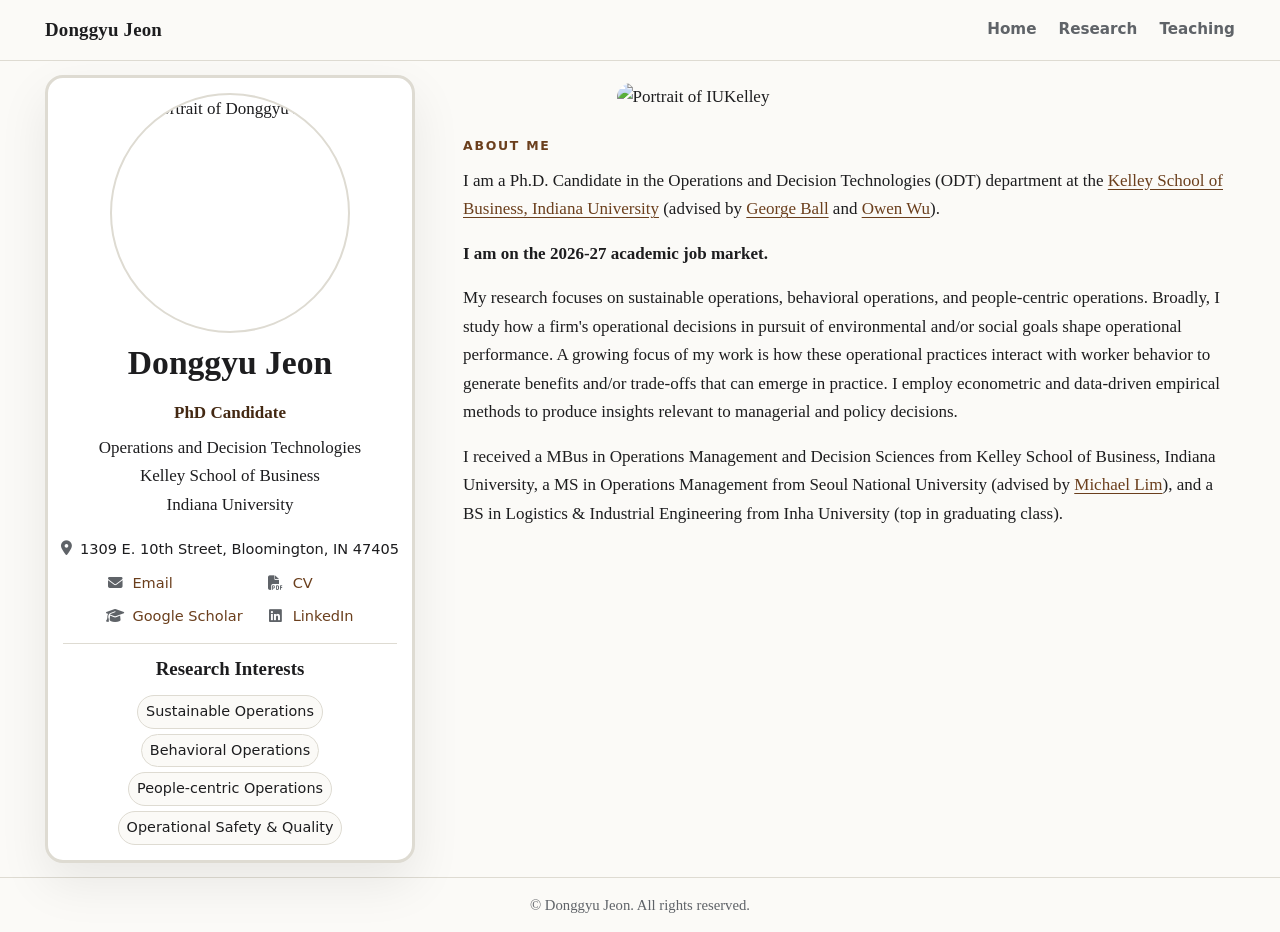
==== index.html @ 04188753 "Add files via upload" ====
<!doctype html>
<html lang="en">
<head>
  <meta charset="utf-8">
  <meta name="viewport" content="width=device-width, initial-scale=1">
  <meta name="google-site-verification" content="pufh_SvVPBR8MTpUoHnnyNUAm93OOTKPel-WEnBpqVw">
  <title>Donggyu Jeon | Indiana Kelley</title>
  <meta name="description" content="I am a Ph.D. Candidate in the Operations and Decision Technologies (ODT) department at the Kelley School of Business, Indiana University.">
  <meta name="author" content="Donggyu Jeon">
  <meta name="robots" content="index, follow">
  <link rel="canonical" href="https://jeon-donggyu.github.io/">
  <meta property="og:locale" content="en-US">
  <meta property="og:site_name" content="Donggyu Jeon">
  <meta property="og:title" content="Donggyu Jeon | Indiana Kelley">
  <meta property="og:description" content="Research, teaching, and CV of Donggyu Jeon, Ph.D. Candidate at the Kelley School of Business, Indiana University.">
  <meta property="og:type" content="website">
  <meta property="og:url" content="https://jeon-donggyu.github.io/">
  <meta property="og:image" content="https://jeon-donggyu.github.io/assets/img/profile.png">

  <link rel="icon" type="image/png" sizes="96x96" href="https://jeon-donggyu.github.io/assets/img/profile.png">
  <link rel="stylesheet" href="https://cdnjs.cloudflare.com/ajax/libs/font-awesome/6.5.1/css/all.min.css">
  <link rel="stylesheet" href="assets/css/styles.css">
  
  <!-- <script type="application/ld+json">
  {
    "@context": "https://schema.org",
    "@type": "WebSite",
    "@id": "https://jeon-donggyu.github.io/#website",
    "url": "https://jeon-donggyu.github.io/",
    "name": "Donggyu Jeon",
    "alternateName": [
      "Jeon, Donggyu"
    ]
  }
  </script> -->

  <script type="application/ld+json">
  {
    "@context": "https://schema.org",
    "@type": "Person",
    "@id": "https://jeon-donggyu.github.io/#person",
    "name": "Donggyu Jeon",
    "url": "https://jeon-donggyu.github.io/",
    "image": "https://jeon-donggyu.github.io/assets/img/profile.png",
    "jobTitle": "Ph.D. Candidate",
    "description": "Ph.D. Candidate in the Operations and Decision Technologies department at the Kelley School of Business, Indiana University.",
    "affiliation": {
      "@type": "CollegeOrUniversity",
      "name": "Indiana University",
      "url": "https://kelley.iu.edu/index.html"
    },
    "sameAs": [
      "https://scholar.google.com/citations?user=BOpmwdIAAAAJ&hl=en",
      "https://www.linkedin.com/in/donggyu-jeon-35aa60219/"
    ]
  }
  </script>
</head>
<body class="home-page">
  <a class="skip-link" href="#main">Skip to main content</a>

  <header class="site-header">
    <div class="container nav-wrap">
      <a class="brand" href="index.html" aria-label="Home" style="font-family: 'Times New Roman', Times, serif !important;">Donggyu Jeon</a>
      <button class="nav-toggle" aria-expanded="false" aria-controls="site-nav">Menu</button>
      <nav id="site-nav" class="site-nav" aria-label="Main navigation">
        <a href="index.html">Home</a>
        <a href="research.html">Research</a>
        <a href="teaching.html">Teaching</a>
        <!-- <a href="resources.html">Resources</a> -->
        <!-- <a href="cv.html">CV</a> -->
        <!-- <a href="contact.html">Contact</a> -->
      </nav>
    </div>
  </header>

  <main id="main">
    <section class="hero section">
      <div class="container hero-grid">
        <div class="profile-card">
          <img
            src="assets/img/profile.png"
            alt="Portrait of Donggyu Jeon"
            class="profile-photo"
          >

          <h1 style="font-family: 'Times New Roman', Times, serif !important;"> Donggyu Jeon </h1>
          <p class="subtitle">PhD Candidate</p>

          <p class="affiliation">
            Operations and Decision Technologies <br>
            Kelley School of Business <br>
            Indiana University
          </p>

          <div class="profile-contact" aria-label="Contact and professional links">
            <p class="profile-address">
              <i class="fa-solid fa-location-dot" aria-hidden="true"></i>
              <span>1309 E. 10th Street, Bloomington, IN 47405</span>
            </p>

            <div class="profile-links-grid">

              <!-- First row -->
              <a href="mailto:djeon93@iu.edu">
                <i class="fa-solid fa-envelope" aria-hidden="true"></i>
                <span>Email</span>
              </a>

              <a href="assets/files/Jeon_CV.pdf"
                target="_blank"
                rel="noopener">
                <i class="fa-solid fa-file-pdf" aria-hidden="true"></i>
                <span>CV</span>
              </a>

              <!-- Second row -->
              <a href="https://scholar.google.com/citations?user=BOpmwdIAAAAJ&hl=en&oi=ao"
                target="_blank"
                rel="noopener">
                <i class="fa-solid fa-graduation-cap" aria-hidden="true"></i>
                <span>Google Scholar</span>
              </a>

              <a href="https://www.linkedin.com/in/donggyu-jeon-35aa60219/"
                target="_blank"
                rel="noopener">
                <i class="fa-brands fa-linkedin" aria-hidden="true"></i>
                <span>LinkedIn</span>
              </a>

            </div>
          </div>

          <div class="profile-interests" aria-labelledby="profile-interests-title">
            <h2 id="profile-interests-title">Research Interests</h2>

            <ul class="tag-list profile-interest-list">
              <li>Sustainable Operations</li>
              <li>Behavioral Operations</li>
              <li>People-centric Operations</li>
              <li>Operational Safety &amp; Quality</li>
            </ul>
          </div>
        </div>

        <div class="intro-copy">
          <!-- <img src="assets/img/Kelley-Entrance.jpg" alt="Portrait of IUKelley" class="kelley-photo"> -->
          <img src="assets/img/iu-sample.jpg" alt="Portrait of IUKelley" class="kelley-photo">
          <p class="eyebrow">About Me</p>
          <!-- <h2>I study [short, plain-English description of your research agenda].</h2> -->
          <p>
            I am a Ph.D. Candidate in the Operations and Decision Technologies (ODT) department at the
            <a href="https://kelley.iu.edu/index.html" target="_blank">Kelley School of Business, Indiana University</a>
            (advised by <a href="https://kelley.iu.edu/faculty-research/faculty-directory/profile.html?id=GPBALL" target="_blank">George Ball</a> and <a href="https://kelley.iu.edu/faculty-research/faculty-directory/profile.html?id=OWENWU" target="_blank">Owen Wu</a>). 
            <p> <strong> I am on the 2026-27 academic job market. </strong> </p>
          </p>
          <p>
            My research focuses on sustainable operations, behavioral operations, and people-centric operations. 
            Broadly, I study how a firm's operational decisions in pursuit of environmental and/or social goals shape operational performance.
            A growing focus of my work is how these operational practices interact with worker behavior to generate benefits and/or trade-offs that can emerge in practice. 
            I employ econometric and data-driven empirical methods to produce insights relevant to managerial and policy decisions.
          </p>
          <p>
            I received a MBus in Operations Management and Decision Sciences from Kelley School of Business, Indiana University, 
            a MS in Operations Management from Seoul National University (advised by <a href="https://sites.google.com/view/milim" target="_blank">Michael Lim</a>), 
            and a BS in Logistics & Industrial Engineering from Inha University (top in graduating class).
          </p>
          <!-- <div class="button-row">
            <a class="button" href="research.html">View research</a>
            <a class="button button-secondary" href="assets/files/cv.pdf">Download CV</a>
          </div> -->
        </div>
      </div>
    </section>
    
    <!-- <section class="section section-muted home-bottom">
      <div class="container home-news-center">
        <h2>Recent and Upcoming</h2>

        <ul class="news-list">
          <li>
            <time datetime="2026-11">Nov 2026:</time>
            Presenting at 2026 INFORMS Annual Meeting.
          </li>

          <li>
            <time datetime="2026-08">August 2026:</time>
            New working paper posted on SSRN.
          </li>

          <li>
            <time datetime="2026-05">May 2026:</time>
            Teaching [Course Name].
          </li>
        </ul>
      </div>
    </section> -->
  </main>

  <footer class="site-footer">
    <div class="container footer-wrap">
      <p>&copy; <span id="year"></span> Donggyu Jeon. All rights reserved.</p>
      <!-- <p><a href="mailto:djeon93@iu.edu">djeon93@iu.edu</a></p> -->
    </div>
  </footer>

  <script src="assets/js/main.js"></script>
</body>
</html>
---- assets/css/styles.css ----
:root {
  --bg: #fbfaf7;
  --panel: #ffffff;
  --text: #1d1d1f;
  --muted: #5f6368;
  --line: #dedbd2;
  --accent: #6b3f1d;
  --accent-dark: #432812;
  --accent-soft: #f0e5d8;
  --max-width: 1190px;
  --radius: 18px;
  --shadow: 0 20px 50px rgba(0, 0, 0, 0.08);
}

* {
  box-sizing: border-box;
}

html {
  scroll-behavior: smooth;
}

body {
  margin: 0;
  background: var(--bg);
  color: var(--text);
  font-family: Cambria, "Times New Roman", Times, serif;
  font-size: 17px;
  line-height: 1.68;
}

img {
  max-width: 100%;
  display: block;
}

.kelley-photo {
    width: 100%;          /* Reduces the width (Adjust this percentage to scale it up or down) */
    max-width: 465px;    /* Puts a hard ceiling on how large it can grow on big screens */
    margin: 0.5rem auto 1.5rem auto; /* Centers the image if it's smaller than the column */
    border-radius: 15px;  /* Optional: gives it those clean, soft corners like your profile card */
}

a {
  color: var(--accent);
  text-underline-offset: 0.18em;
}

a:hover {
  color: var(--accent-dark);
}

.container {
  width: min(100% - 32px, var(--max-width));
  margin-inline: auto;
}

.narrow {
  max-width: 820px;
}

.section-muted {
  background: #f3efe7;
  border-block: 1px solid var(--line);
}

.skip-link {
  position: absolute;
  left: -999px;
  top: 8px;
  z-index: 999;
  background: var(--text);
  color: #fff;
  padding: 8px 12px;
  border-radius: 8px;
}

.skip-link:focus {
  left: 8px;
}

.site-header {
  position: sticky;
  top: 0;
  z-index: 20;
  background: rgba(251, 250, 247, 0.92);
  backdrop-filter: blur(14px);
  border-bottom: 1px solid var(--line);
}

.nav-wrap {
  display: flex;
  align-items: center;
  justify-content: space-between;
  min-height: 60px;
  gap: 24px;
}

.brand {
  font-weight: 700;
  font-size: 1.18rem;
  color: var(--text);
  text-decoration: none;
  letter-spacing: 0.01em;
}

.site-nav {
  display: flex;
  align-items: center;
  gap: 22px;
  font-family: ui-sans-serif, system-ui, -apple-system, BlinkMacSystemFont, "Segoe UI", sans-serif;
  font-size: 0.95rem;
}

.site-nav a {
  color: var(--muted);
  text-decoration: none;
  font-weight: 600;
}

.site-nav a:hover,
.site-nav a[aria-current="page"] {
  color: var(--accent-dark);
}

.nav-toggle {
  display: none;
  border: 1px solid var(--line);
  background: var(--panel);
  border-radius: 999px;
  padding: 8px 12px;
  font: inherit;
}

.hero {
  padding-top: 21px;
}

.section {
  padding: 14px 0;
}

.hero-grid {
  display: grid;
  grid-template-columns: 330px 1fr;
  gap: 56px;
  align-items: center;
}

.profile-card {
  background: var(--panel);
  border: 3px solid var(--line);
  border-radius: var(--radius);
  padding: 15px;
  box-shadow: var(--shadow);
  text-align: center;
}

.profile-photo {
  width: 240px;
  height: 240px;
  object-fit: cover;
  border-radius: 50%;
  margin: 0 auto 10px;
  border: 2px solid var(--line);
}

h1,
h2,
h3 {
  line-height: 1.2;
  margin: 0 0 16px;
}

h1 {
  font-size: clamp(1.5rem, 4vw, 2.1rem);
}

h2 {
  font-size: clamp(1.45rem, 2.5vw, 2.05rem);
}

h3 {
  font-size: 1.18rem;
}

p {
  margin: 0 0 16px;
}

.subtitle {
  color: var(--accent-dark);
  font-weight: 700;
  margin-bottom: 6px;
}

.affiliation {
    white-space: nowrap;
}
.lead,
.paper-meta {
  margin-bottom: 1px;
  font-size: 0.96rem;
}
.small-text {
  color: var(--muted);
}

.lead {
  font-size: 1.15rem;
  margin-bottom: 36px;
}

.eyebrow {
  color: var(--accent);
  font-family: ui-sans-serif, system-ui, -apple-system, BlinkMacSystemFont, "Segoe UI", sans-serif;
  font-size: 0.78rem;
  letter-spacing: 0.14em;
  text-transform: uppercase;
  font-weight: 800;
  margin-bottom: 10px;
}

.icon-row,
.button-row,
.paper-links {
  display: flex;
  flex-wrap: wrap;
  justify-content: center;
  gap: 10px;
  margin-top: 18px;
}

.icon-row a,
.paper-links a {
  display: inline-flex;
  align-items: center;
  justify-content: center;
  min-height: 34px;
  padding: 5px 10px;
  border: 1px solid var(--line);
  border-radius: 999px;
  background: var(--bg);
  font-family: ui-sans-serif, system-ui, -apple-system, BlinkMacSystemFont, "Segoe UI", sans-serif;
  font-size: 0.85rem;
  text-decoration: none;
}

.button {
  display: inline-flex;
  align-items: center;
  justify-content: center;
  min-height: 44px;
  padding: 10px 16px;
  border-radius: 999px;
  background: var(--accent);
  color: #fff;
  text-decoration: none;
  font-family: ui-sans-serif, system-ui, -apple-system, BlinkMacSystemFont, "Segoe UI", sans-serif;
  font-weight: 700;
}

.button:hover {
  color: #fff;
  background: var(--accent-dark);
}

.button-secondary {
  background: transparent;
  color: var(--accent-dark);
  border: 1px solid var(--accent);
}

.button-secondary:hover {
  background: var(--accent-soft);
  color: var(--accent-dark);
}

.two-column,
.contact-grid {
  display: grid;
  grid-template-columns: 1fr 1fr;
  gap: 48px;
}

.tag-list {
  list-style: none;
  display: flex;
  flex-wrap: wrap;
  gap: 10px;
  padding: 0;
  margin: 16px 0 0;
}

.tag-list li {
  background: var(--panel);
  border: 1px solid var(--line);
  border-radius: 999px;
  padding: 8px 12px;
  font-family: ui-sans-serif, system-ui, -apple-system, BlinkMacSystemFont, "Segoe UI", sans-serif;
  font-size: 0.92rem;
}

.compact-list,
.news-list {
  padding-left: 1.2rem;
  margin: 0;
}

.compact-list li,
.news-list li {
  margin-bottom: 3px;
}

.news-list time {
  font-weight: 700;
  color: var(--accent-dark);
}

.quote-card,
.info-card,
.cv-note,
.paper {
  background: var(--panel);
  border: 1px solid var(--line);
  border-radius: var(--radius);
  padding: 24px;
}

.quote-card {
  font-size: 1.2rem;
  box-shadow: var(--shadow);
}

.paper-section {
  margin-top: 44px;
}

.paper {
  margin-top: 18px;
}

.paper-links {
  justify-content: flex-start;
  list-style: none;
  padding: 0;
  margin: 12px 0 16px;
}

.status {
  color: var(--accent-dark);
  font-weight: 700;
}

details {
  border-top: 1px solid var(--line);
  padding-top: 12px;
}

summary {
  cursor: pointer;
  color: var(--accent-dark);
  font-weight: 700;
}

.card-list {
  display: grid;
  gap: 18px;
}

blockquote {
  border-left: 4px solid var(--accent);
  margin: 0;
  padding-left: 18px;
  color: var(--muted);
}

address {
  font-style: normal;
}

code {
  background: var(--accent-soft);
  border-radius: 6px;
  padding: 2px 5px;
}

.site-footer {
  border-top: 1px solid var(--line);
  padding: 15px 0;
  color: var(--muted);
}

.footer-wrap {
  display: flex;
  justify-content: center;
  gap: 16px;
  flex-wrap: wrap;
  font-size: 0.92rem;
  text-align: center;
}

.footer-wrap p {
  margin: 0;
}

@media (max-width: 760px) {
  body {
    font-size: 16px;
  }

  .section {
    padding: 44px 0;
  }

  .nav-wrap {
    min-height: 64px;
  }

  .nav-toggle {
    display: inline-flex;
  }

  .site-nav {
    position: absolute;
    top: 60px;
    left: 16px;
    right: 16px;
    display: none;
    flex-direction: column;
    align-items: stretch;
    gap: 0;
    background: var(--panel);
    border: 1px solid var(--line);
    border-radius: 14px;
    padding: 8px;
    box-shadow: var(--shadow);
  }

  .site-nav.open {
    display: flex;
  }

  .site-nav a {
    padding: 10px 12px;
    border-radius: 10px;
  }

  .site-nav a:hover,
  .site-nav a[aria-current="page"] {
    background: var(--accent-soft);
  }

  .hero-grid,
  .two-column,
  .contact-grid {
    grid-template-columns: 1fr;
    gap: 28px;
  }

  
  .profile-card {
    max-width: 380px;
    margin-inline: auto;
  }
}

/* Compact research page layout */

.research-page {
  padding-top: 9px;
  padding-bottom: 26px;
}

.research-page .narrow {
  max-width: 1014px;
}

.research-page h1 {
  font-size: clamp(2.1rem, 3.2vw, 2.60rem);
  margin-bottom: 14px;
}

.research-page .paper-section {
  margin-top: 17px;
}

.research-page h1 + .paper-section {
  margin-top: 10px;
}

.research-page .paper-section h2 {
  font-size: clamp(1.05rem, 2.2vw, 1.71rem);
  margin-bottom: 1px;
}

.research-page .work-progress h2 {
  margin-bottom: 9px;
}

.research-page .work-progress .compact-list li {
  margin-bottom: 3px;
}

.research-page .work-progress .compact-list li:last-child {
  margin-bottom: 1px;
}

.research-page .paper {
  margin-top: 11px;
  padding: 16px 20px;
  border-radius: 14px;
}

.research-page .paper h3 {
  font-size: 1.21rem;
  line-height: 1.18;
  margin-bottom: 5px;
}


.research-page .paper-meta {
  font-size: 1.03rem;
  line-height: 1.31;
  margin-bottom: 5px;
}

.research-page .paper-links {
  display: inline-flex;
  margin: 6px 6px 0 0;
  gap: 6px;
  vertical-align: middle;
}

.research-page .paper-links a {
  min-height: 28px;
  padding: 3px 9px;
  font-size: 0.73rem;
}

.research-page .paper details {
  display: inline-block;
  margin: 6px 0 0;
  padding: 0;
  border-top: 0;
  vertical-align: middle;
}

.research-page .paper summary {
  display: inline-flex;
  align-items: center;
  min-height: 28px;
  padding: 3px 9px;
  border: 1px solid var(--line);
  border-radius: 999px;
  background: var(--bg);
  color: var(--accent);
  font-family: ui-sans-serif, system-ui, -apple-system, BlinkMacSystemFont, "Segoe UI", sans-serif;
  font-size: 0.75rem;
  font-weight: 500;
  line-height: 1.2;
  cursor: pointer;
}

.research-page .paper summary::-webkit-details-marker {
  display: none;
}

.research-page .paper summary::before {
  content: "+";
  margin-right: 6px;
  font-weight: 700;
}

.research-page .paper details[open] {
  display: block;
  margin-top: 10px;
  padding-top: 10px;
  border-top: 1px solid var(--line);
}

.research-page .paper details[open] summary {
  margin-bottom: 8px;
}

.research-page .paper details[open] summary::before {
  content: "-";
}

.research-page .paper details p {
  font-size: 0.97rem;
  line-height: 1.45;
}

@media (max-width: 760px) {
  .research-page {
    padding-top: 26px;
    padding-bottom: 36px;
  }

  .research-page .paper {
    padding: 14px 16px;
  }
}

.research-page .compact-list li {
  font-size: 1.03rem;
  line-height: 1.65;
}

.research-page .paper-notes {
  margin: 10px 0 6px;
  padding-left: 1.98rem;
  font-size: 0.97rem;
  line-height: 1.27;
  color: var(--muted);
}

.research-page .paper-notes li {
  margin-bottom: 5px;
}

/* Profile contact block on home page */

@media (min-width: 761px) {
  .hero-grid {
    grid-template-columns: 370px 1fr;
    gap: 48px;
  }
}

.profile-contact {
  width: 100%;
  max-width: 100%;
  margin: 16px auto 0;
  text-align: center;
  font-family: ui-sans-serif, system-ui, -apple-system, BlinkMacSystemFont, "Segoe UI", sans-serif;
  font-size: 0.91rem;
  line-height: 1.8;
}

.profile-address {
  display: flex;
  align-items: center;
  justify-content: center;
  gap: 8px;
  margin: 0 0 8px;
  color: var(--text);
  white-space: nowrap;
}

.profile-contact a {
  display: inline-flex;
  align-items: center;
  justify-content: center;
  gap: 8px;
  color: var(--accent);
  text-decoration: none;
  font-weight: 500;
}

.profile-contact a:hover {
  color: var(--accent-dark);
  text-decoration: underline;
}

.profile-contact i {
  width: 1rem;
  text-align: center;
  color: var(--muted);
}

.profile-links-grid {
  display: grid;
  grid-template-columns: max-content max-content;
  justify-content: center;
  column-gap: 24px;
  row-gap: 7px;
  margin-top: 3px;
}

.profile-links-grid a {
  justify-content: flex-start;
}

.profile-links-grid i {
  width: 18px;
  flex-shrink: 0;
  text-align: center;
}

@media (max-width: 760px) {
  .profile-address {
    white-space: normal;
  }
}

/* Compact teaching page layout */

.teaching-page {
  padding-top: 9px;
  padding-bottom: 26px;
}

.teaching-page .narrow {
  max-width: 950px;
}

.teaching-page h1 {
  font-size: clamp(2.1rem, 3.2vw, 2.60rem);
  margin-bottom: 12px;
}

.teaching-page .card-list {
  gap: 12px;
}

.teaching-page .info-card {
  padding: 16px 20px;
  border-radius: 14px;
}

.teaching-page .info-card h2 {
  font-size: 1.33rem;
  line-height: 1.11;
  margin-bottom: 10px;
}

.teaching-page .info-card p {
  font-size: 1.03rem;
  line-height: 1.5;
  margin-bottom: 6px;
}

.teaching-page .info-card p:last-child {
  margin-top: 8px;
  margin-bottom: 0;
  line-height: 1.45;
}

.teaching-page .paper-section {
  margin-top: 28px;
}

.teaching-page .paper-section h2 {
  font-size: clamp(1.45rem, 2.2vw, 1.80rem);
  margin-bottom: 8px;
}

.teaching-page .tag-list {
  margin-top: 8px;
  gap: 6px;
}

.teaching-page .tag-list li {
  padding: 5px 10px;
  font-size: 0.90rem;
  line-height: 1.35;
}

.teaching-page blockquote {
  font-size: 0.98rem;
  line-height: 1.8;
  padding-left: 30px;
}

@media (max-width: 760px) {
  .teaching-page {
    padding-top: 26px;
    padding-bottom: 36px;
  }

  .teaching-page .info-card {
    padding: 14px 16px;
  }
}

.home-bottom {
  padding-top: 44px;
  padding-bottom: 44px;
}

.home-bottom h2 {
  margin-bottom: 1px;
}

.home-bottom .news-list li {
  margin-bottom: 8px;
}

/* Home page: profile-card research interests */

.home-page .profile-interests {
  margin-top: 14px;
  padding-top: 14px;
  border-top: 1px solid var(--line);
}

.home-page .profile-interests h2 {
  margin-bottom: 14px;
  font-size: 1.18rem;
}

.home-page .profile-interest-list {
  justify-content: center;
  gap: 5px;
  margin: 0px;
}

.home-page .profile-interest-list li {
  background: var(--bg);
  padding: 5px 8px;
  font-size: 0.90rem;
  line-height: 1.51;
}


/* Home page: centered Recent and Upcoming section */

.home-page .home-news-center {
  display: flex;
  flex-direction: column;
  align-items: center;
  text-align: center;
}

.home-page .home-news-center .news-list {
  width: min(100%, 500px);
  margin: auto;
  text-align: left;
}

.home-page .hero-grid {
  align-items: start;
}

@media (max-width: 760px) {
  .home-page .profile-interests {
    margin-top: 20px;
    padding-top: 18px;
  }

  .home-page .home-news-center .news-list {
    width: 100%;
  }
}
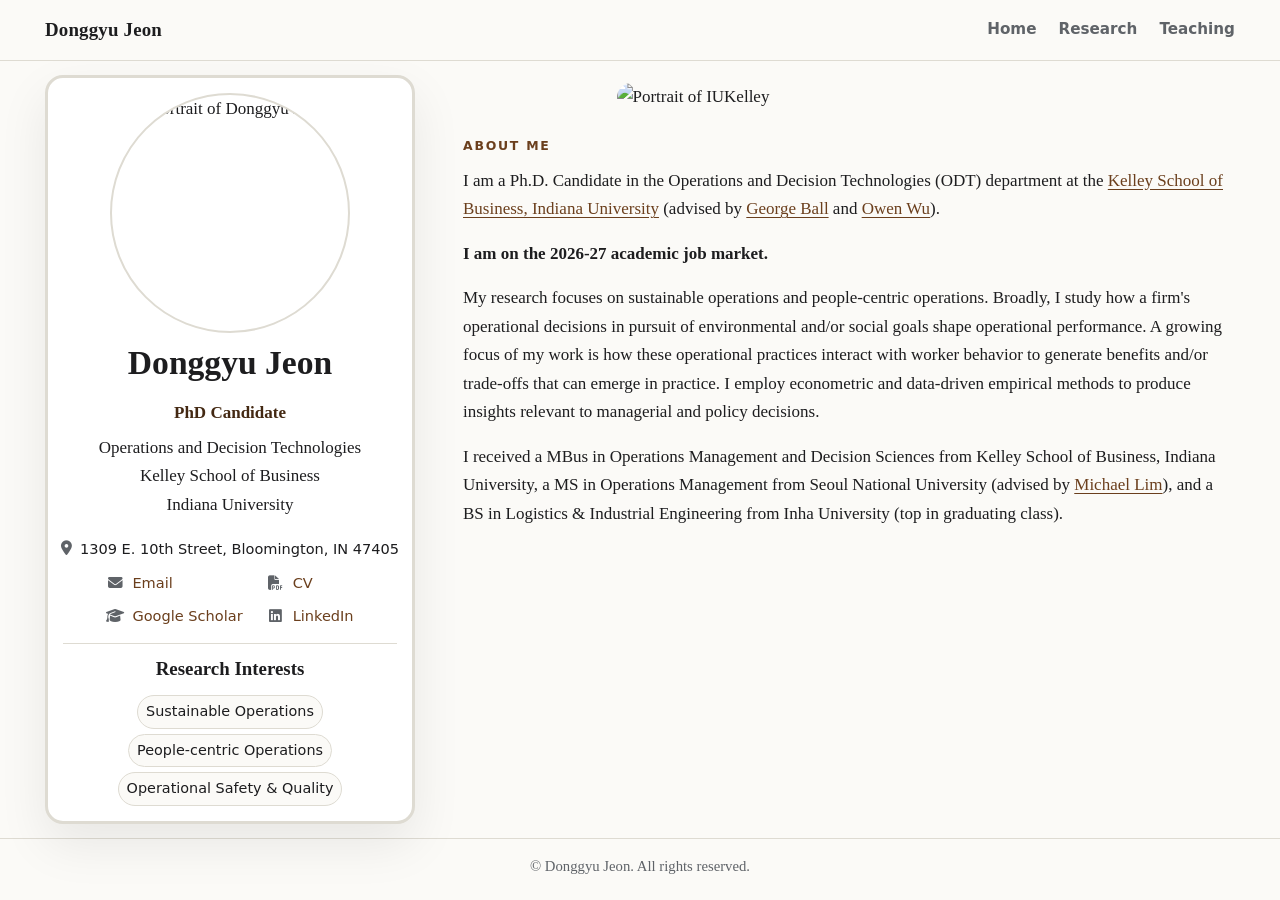
==== commit 3a773406: "Add files via upload" ====
--- a/index.html
+++ b/index.html
@@ -137,7 +137,7 @@
 
             <ul class="tag-list profile-interest-list">
               <li>Sustainable Operations</li>
-              <li>Behavioral Operations</li>
+              <!-- <li>Behavioral Operations</li> -->
               <li>People-centric Operations</li>
               <li>Operational Safety &amp; Quality</li>
             </ul>
@@ -156,7 +156,7 @@
             <p> <strong> I am on the 2026-27 academic job market. </strong> </p>
           </p>
           <p>
-            My research focuses on sustainable operations, behavioral operations, and people-centric operations. 
+            My research focuses on sustainable operations and people-centric operations. 
             Broadly, I study how a firm's operational decisions in pursuit of environmental and/or social goals shape operational performance.
             A growing focus of my work is how these operational practices interact with worker behavior to generate benefits and/or trade-offs that can emerge in practice. 
             I employ econometric and data-driven empirical methods to produce insights relevant to managerial and policy decisions.
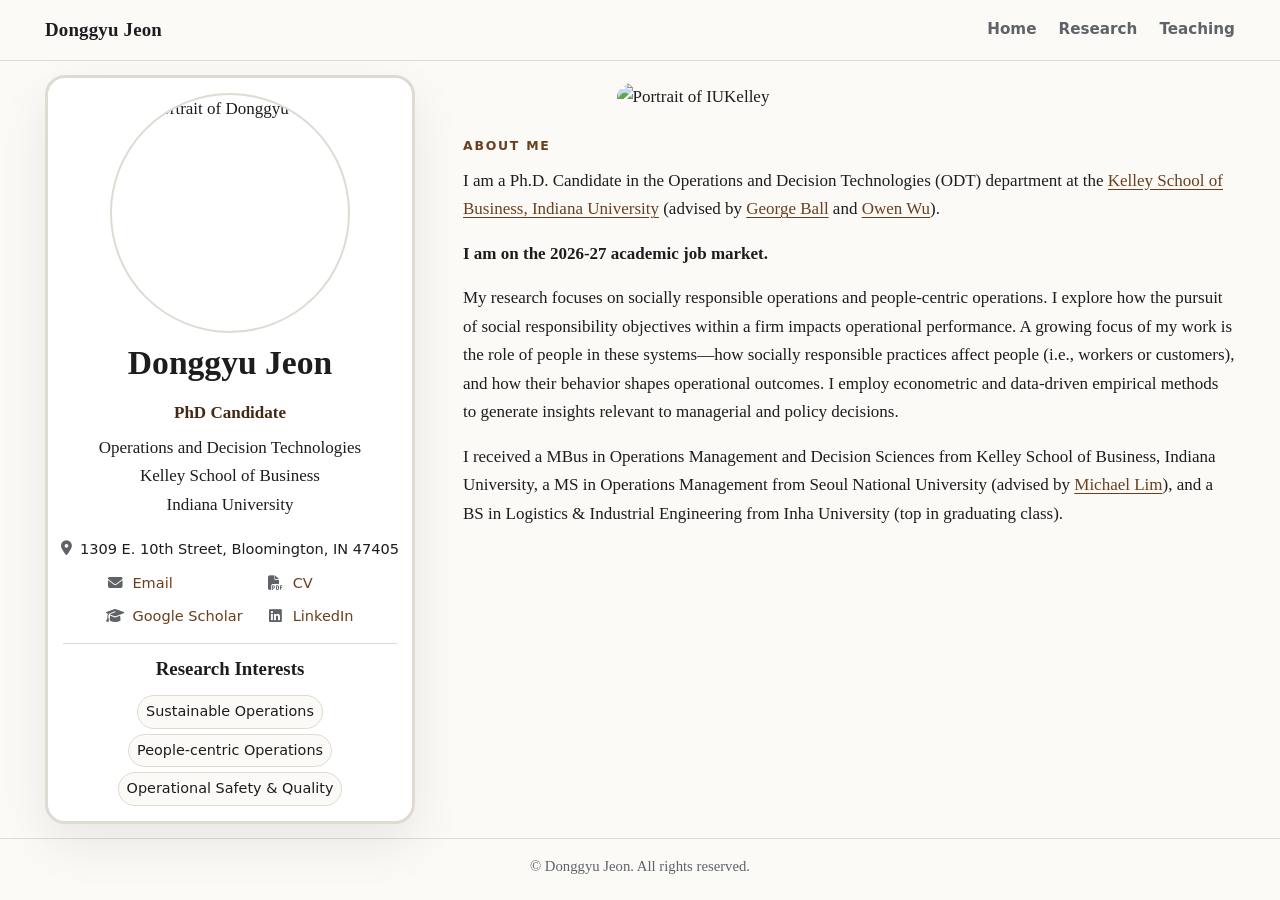
==== commit 44e992eb: "Add files via upload" ====
--- a/index.html
+++ b/index.html
@@ -8,16 +8,19 @@
   <meta name="description" content="I am a Ph.D. Candidate in the Operations and Decision Technologies (ODT) department at the Kelley School of Business, Indiana University.">
   <meta name="author" content="Donggyu Jeon">
   <meta name="robots" content="index, follow">
-  <link rel="canonical" href="https://jeon-donggyu.github.io/">
+  <!-- <link rel="canonical" href="https://jeon-donggyu.github.io/"> -->
+  <link rel="icon" type="image/png" sizes="96x96" href="https://jeon-donggyu.github.io/assets/img/profile.png">
   <meta property="og:locale" content="en-US">
   <meta property="og:site_name" content="Donggyu Jeon">
+  <meta property="og:type" content="website">
   <meta property="og:title" content="Donggyu Jeon | Indiana Kelley">
-  <meta property="og:description" content="Research, teaching, and CV of Donggyu Jeon, Ph.D. Candidate at the Kelley School of Business, Indiana University.">
-  <meta property="og:type" content="website">
+  <meta property="og:description" content="Donggyu Jeon, Ph.D. Candidate at the Kelley School of Business, Indiana University.">
   <meta property="og:url" content="https://jeon-donggyu.github.io/">
   <meta property="og:image" content="https://jeon-donggyu.github.io/assets/img/profile.png">
 
-  <link rel="icon" type="image/png" sizes="96x96" href="https://jeon-donggyu.github.io/assets/img/profile.png">
+  <meta itemprop="url" content="https://jeon-donggyu.github.io/">
+  <meta itemprop="description" content="Donggyu Jeon, Ph.D. Candidate at the Kelley School of Business, Indiana University.">
+
   <link rel="stylesheet" href="https://cdnjs.cloudflare.com/ajax/libs/font-awesome/6.5.1/css/all.min.css">
   <link rel="stylesheet" href="assets/css/styles.css">
   
@@ -43,7 +46,7 @@
     "url": "https://jeon-donggyu.github.io/",
     "image": "https://jeon-donggyu.github.io/assets/img/profile.png",
     "jobTitle": "Ph.D. Candidate",
-    "description": "Ph.D. Candidate in the Operations and Decision Technologies department at the Kelley School of Business, Indiana University.",
+    "description": "Ph.D. Candidate in the Operations and Decision Technologies (ODT) department at the Kelley School of Business, Indiana University.",
     "affiliation": {
       "@type": "CollegeOrUniversity",
       "name": "Indiana University",
@@ -156,10 +159,10 @@
             <p> <strong> I am on the 2026-27 academic job market. </strong> </p>
           </p>
           <p>
-            My research focuses on sustainable operations and people-centric operations. 
-            Broadly, I study how a firm's operational decisions in pursuit of environmental and/or social goals shape operational performance.
-            A growing focus of my work is how these operational practices interact with worker behavior to generate benefits and/or trade-offs that can emerge in practice. 
-            I employ econometric and data-driven empirical methods to produce insights relevant to managerial and policy decisions.
+            My research focuses on socially responsible operations and people-centric operations. 
+            I explore how the pursuit of social responsibility objectives within a firm impacts operational performance. 
+            A growing focus of my work is the role of people in these systems—how socially responsible practices affect people (i.e., workers or customers), and how their behavior shapes operational outcomes.
+            I employ econometric and data-driven empirical methods to generate insights relevant to managerial and policy decisions.
           </p>
           <p>
             I received a MBus in Operations Management and Decision Sciences from Kelley School of Business, Indiana University, 
--- a/assets/css/styles.css
+++ b/assets/css/styles.css
@@ -8,7 +8,7 @@
   --accent-dark: #432812;
   --accent-soft: #f0e5d8;
   --max-width: 1190px;
-  --radius: 18px;
+  --radius: 20px;
   --shadow: 0 20px 50px rgba(0, 0, 0, 0.08);
 }
 
@@ -580,7 +580,7 @@
 }
 
 .research-page .paper details[open] summary {
-  margin-bottom: 8px;
+  margin-bottom: 2px;
 }
 
 .research-page .paper details[open] summary::before {
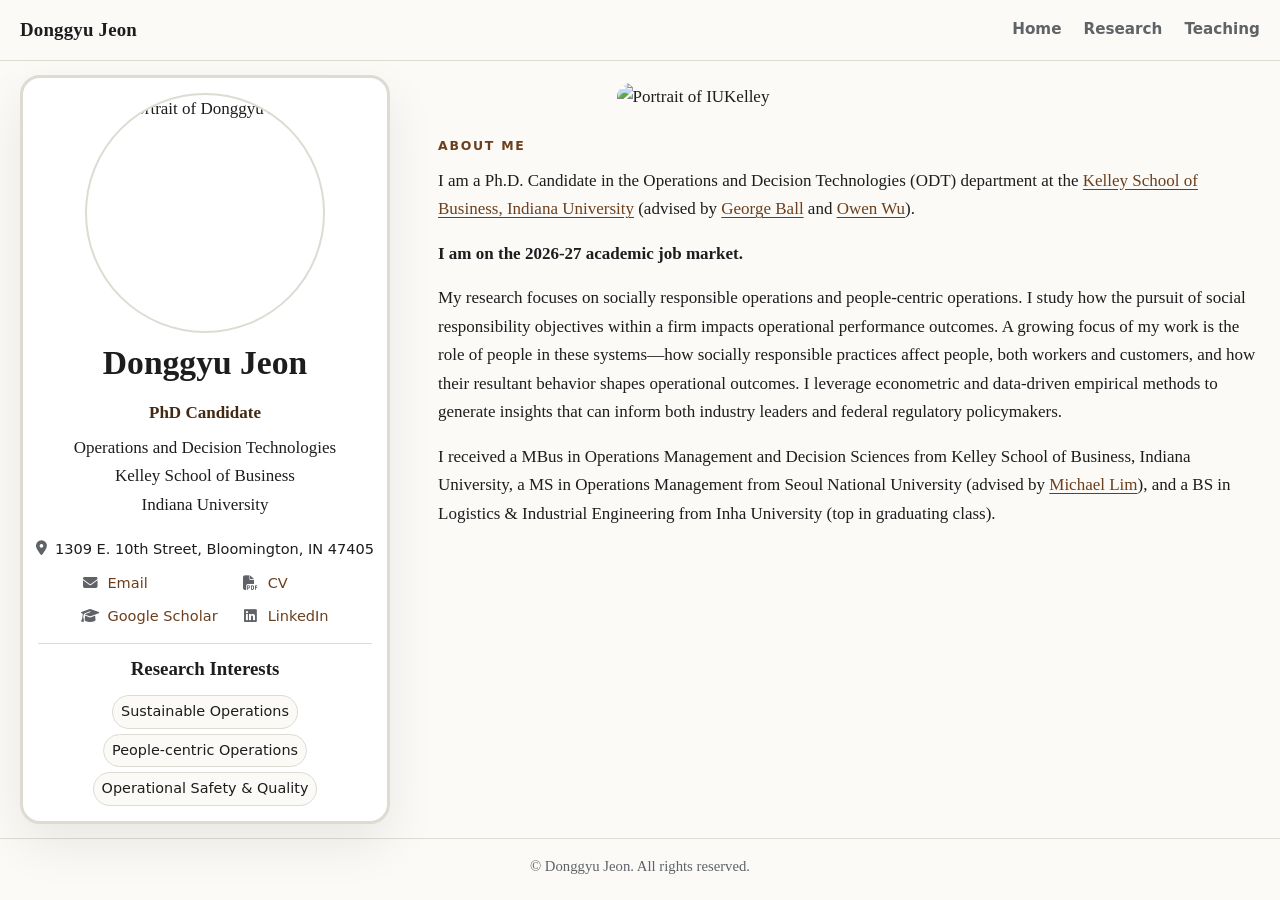
==== commit 7375e5ab: "Add files via upload" ====
--- a/index.html
+++ b/index.html
@@ -160,9 +160,10 @@
           </p>
           <p>
             My research focuses on socially responsible operations and people-centric operations. 
-            I explore how the pursuit of social responsibility objectives within a firm impacts operational performance. 
-            A growing focus of my work is the role of people in these systems—how socially responsible practices affect people (i.e., workers or customers), and how their behavior shapes operational outcomes.
-            I employ econometric and data-driven empirical methods to generate insights relevant to managerial and policy decisions.
+            I study how the pursuit of social responsibility objectives within a firm impacts operational performance outcomes. 
+            A growing focus of my work is the role of people in these systems—how socially responsible practices affect people, both workers and customers, and how their resultant behavior shapes operational outcomes.
+            I leverage econometric and data-driven empirical methods to generate insights that can inform both industry leaders and federal regulatory policymakers.
+            <!-- I employ econometric and data-driven empirical methods to generate insights relevant to managerial and policy decisions. -->
           </p>
           <p>
             I received a MBus in Operations Management and Decision Sciences from Kelley School of Business, Indiana University, 
--- a/assets/css/styles.css
+++ b/assets/css/styles.css
@@ -7,7 +7,7 @@
   --accent: #6b3f1d;
   --accent-dark: #432812;
   --accent-soft: #f0e5d8;
-  --max-width: 1190px;
+  --max-width: 1240px;
   --radius: 20px;
   --shadow: 0 20px 50px rgba(0, 0, 0, 0.08);
 }
@@ -468,8 +468,8 @@
 /* Compact research page layout */
 
 .research-page {
-  padding-top: 9px;
-  padding-bottom: 26px;
+  padding-top: 7px;
+  padding-bottom: 23px;
 }
 
 .research-page .narrow {
@@ -477,8 +477,8 @@
 }
 
 .research-page h1 {
-  font-size: clamp(2.1rem, 3.2vw, 2.60rem);
-  margin-bottom: 14px;
+  font-size: clamp(2.1rem, 3.2vw, 2.52rem);
+  margin-bottom: 10px;
 }
 
 .research-page .paper-section {
@@ -490,12 +490,12 @@
 }
 
 .research-page .paper-section h2 {
-  font-size: clamp(1.05rem, 2.2vw, 1.71rem);
+  font-size: clamp(1.05rem, 2.2vw, 1.65rem);
   margin-bottom: 1px;
 }
 
 .research-page .work-progress h2 {
-  margin-bottom: 9px;
+  margin-bottom: 5px;
 }
 
 .research-page .work-progress .compact-list li {
@@ -698,8 +698,8 @@
 /* Compact teaching page layout */
 
 .teaching-page {
-  padding-top: 9px;
-  padding-bottom: 26px;
+  padding-top: 7px;
+  padding-bottom: 23px;
 }
 
 .teaching-page .narrow {
@@ -707,7 +707,7 @@
 }
 
 .teaching-page h1 {
-  font-size: clamp(2.1rem, 3.2vw, 2.60rem);
+  font-size: clamp(2.1rem, 3.2vw, 2.52rem);
   margin-bottom: 12px;
 }
 
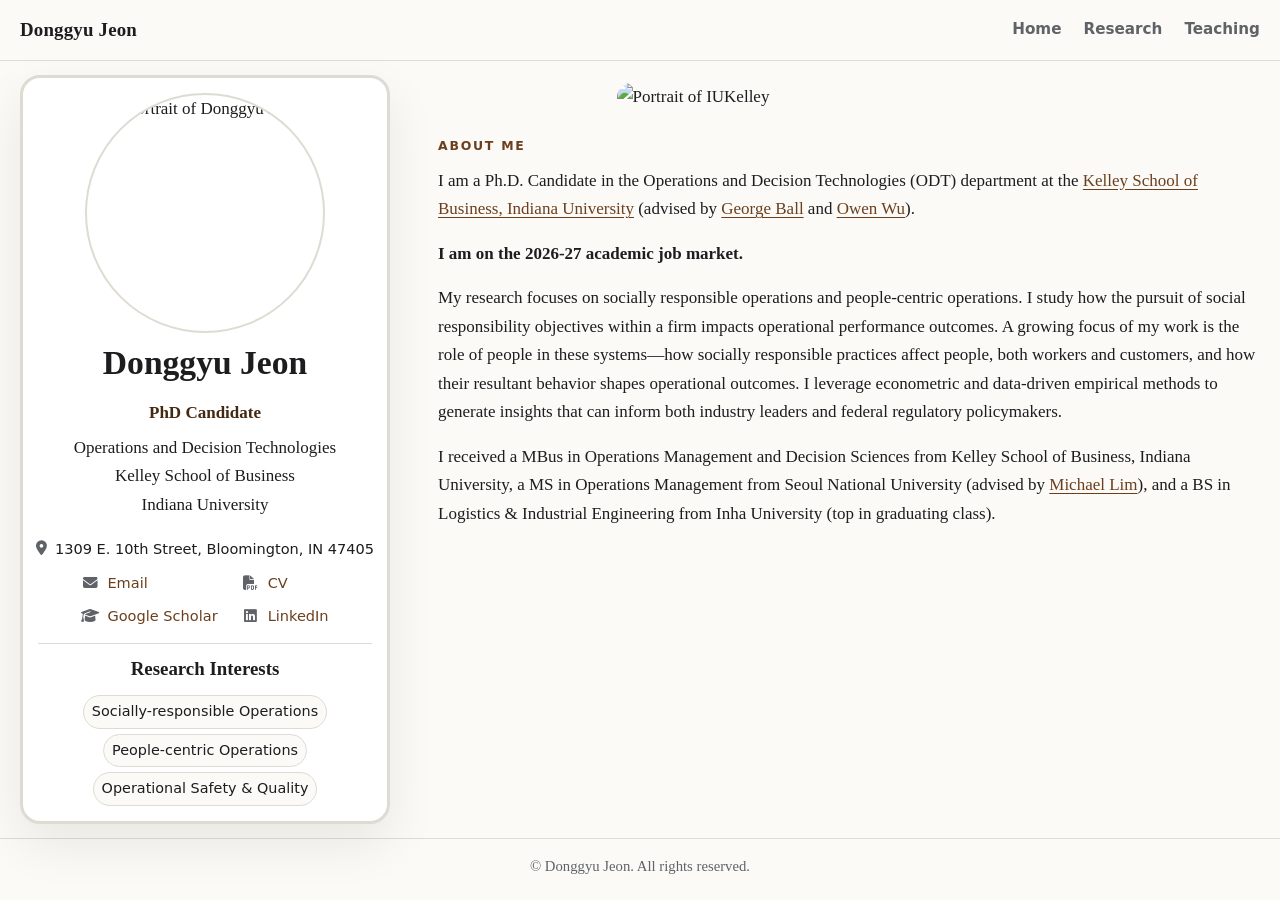
==== commit 07d97a0e: "Update research interests in index.html" ====
--- a/index.html
+++ b/index.html
@@ -139,7 +139,7 @@
             <h2 id="profile-interests-title">Research Interests</h2>
 
             <ul class="tag-list profile-interest-list">
-              <li>Sustainable Operations</li>
+              <li>Socially-responsible Operations</li>
               <!-- <li>Behavioral Operations</li> -->
               <li>People-centric Operations</li>
               <li>Operational Safety &amp; Quality</li>
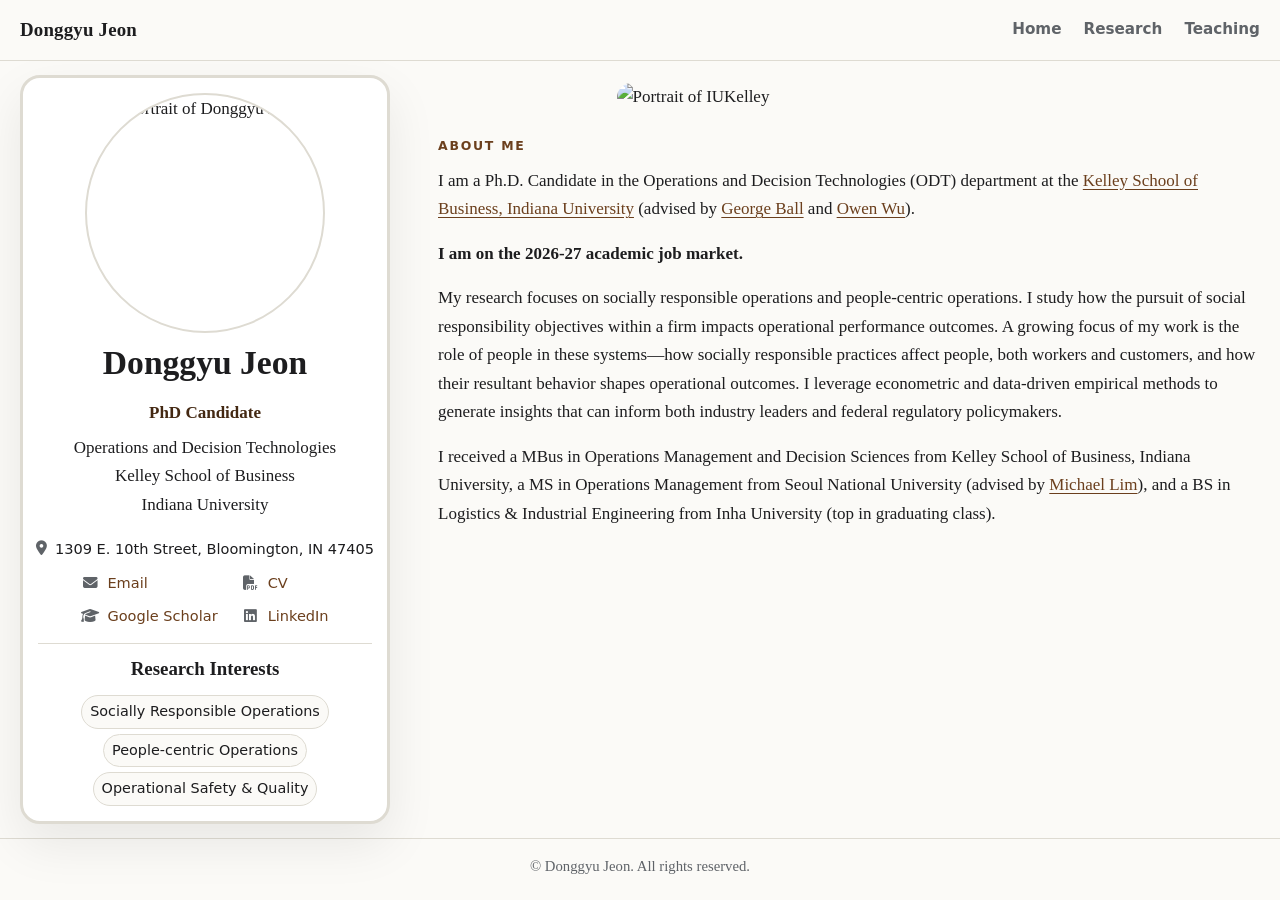
==== commit 4381677d: "Edit research interests" ====
--- a/index.html
+++ b/index.html
@@ -139,7 +139,7 @@
             <h2 id="profile-interests-title">Research Interests</h2>
 
             <ul class="tag-list profile-interest-list">
-              <li>Socially-responsible Operations</li>
+              <li>Socially Responsible Operations</li>
               <!-- <li>Behavioral Operations</li> -->
               <li>People-centric Operations</li>
               <li>Operational Safety &amp; Quality</li>
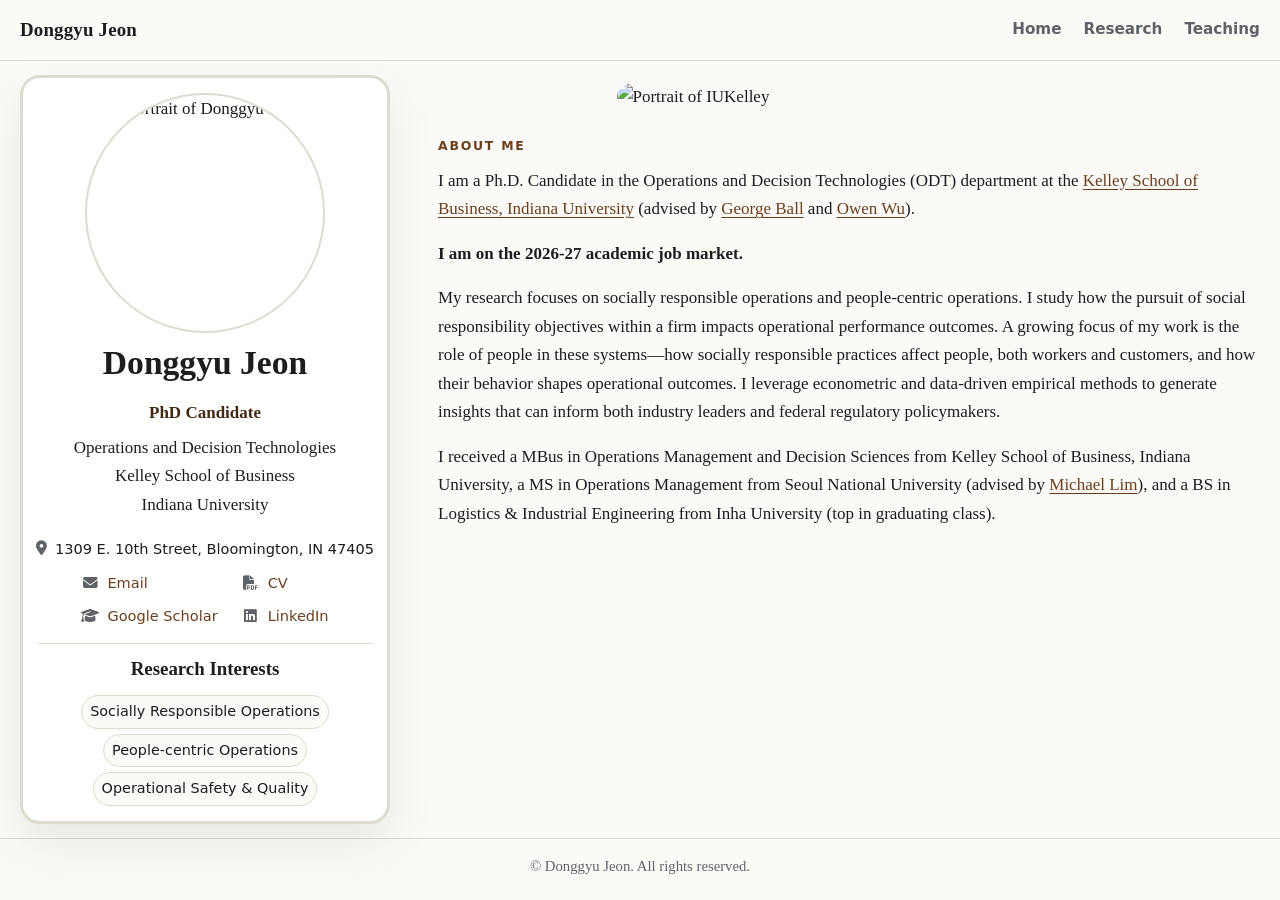
==== commit 9caf9365: "Fix wording in research focus paragraph" ====
--- a/index.html
+++ b/index.html
@@ -161,7 +161,7 @@
           <p>
             My research focuses on socially responsible operations and people-centric operations. 
             I study how the pursuit of social responsibility objectives within a firm impacts operational performance outcomes. 
-            A growing focus of my work is the role of people in these systems—how socially responsible practices affect people, both workers and customers, and how their resultant behavior shapes operational outcomes.
+            A growing focus of my work is the role of people in these systems—how socially responsible practices affect people, both workers and customers, and how their behavior shapes operational outcomes.
             I leverage econometric and data-driven empirical methods to generate insights that can inform both industry leaders and federal regulatory policymakers.
             <!-- I employ econometric and data-driven empirical methods to generate insights relevant to managerial and policy decisions. -->
           </p>
